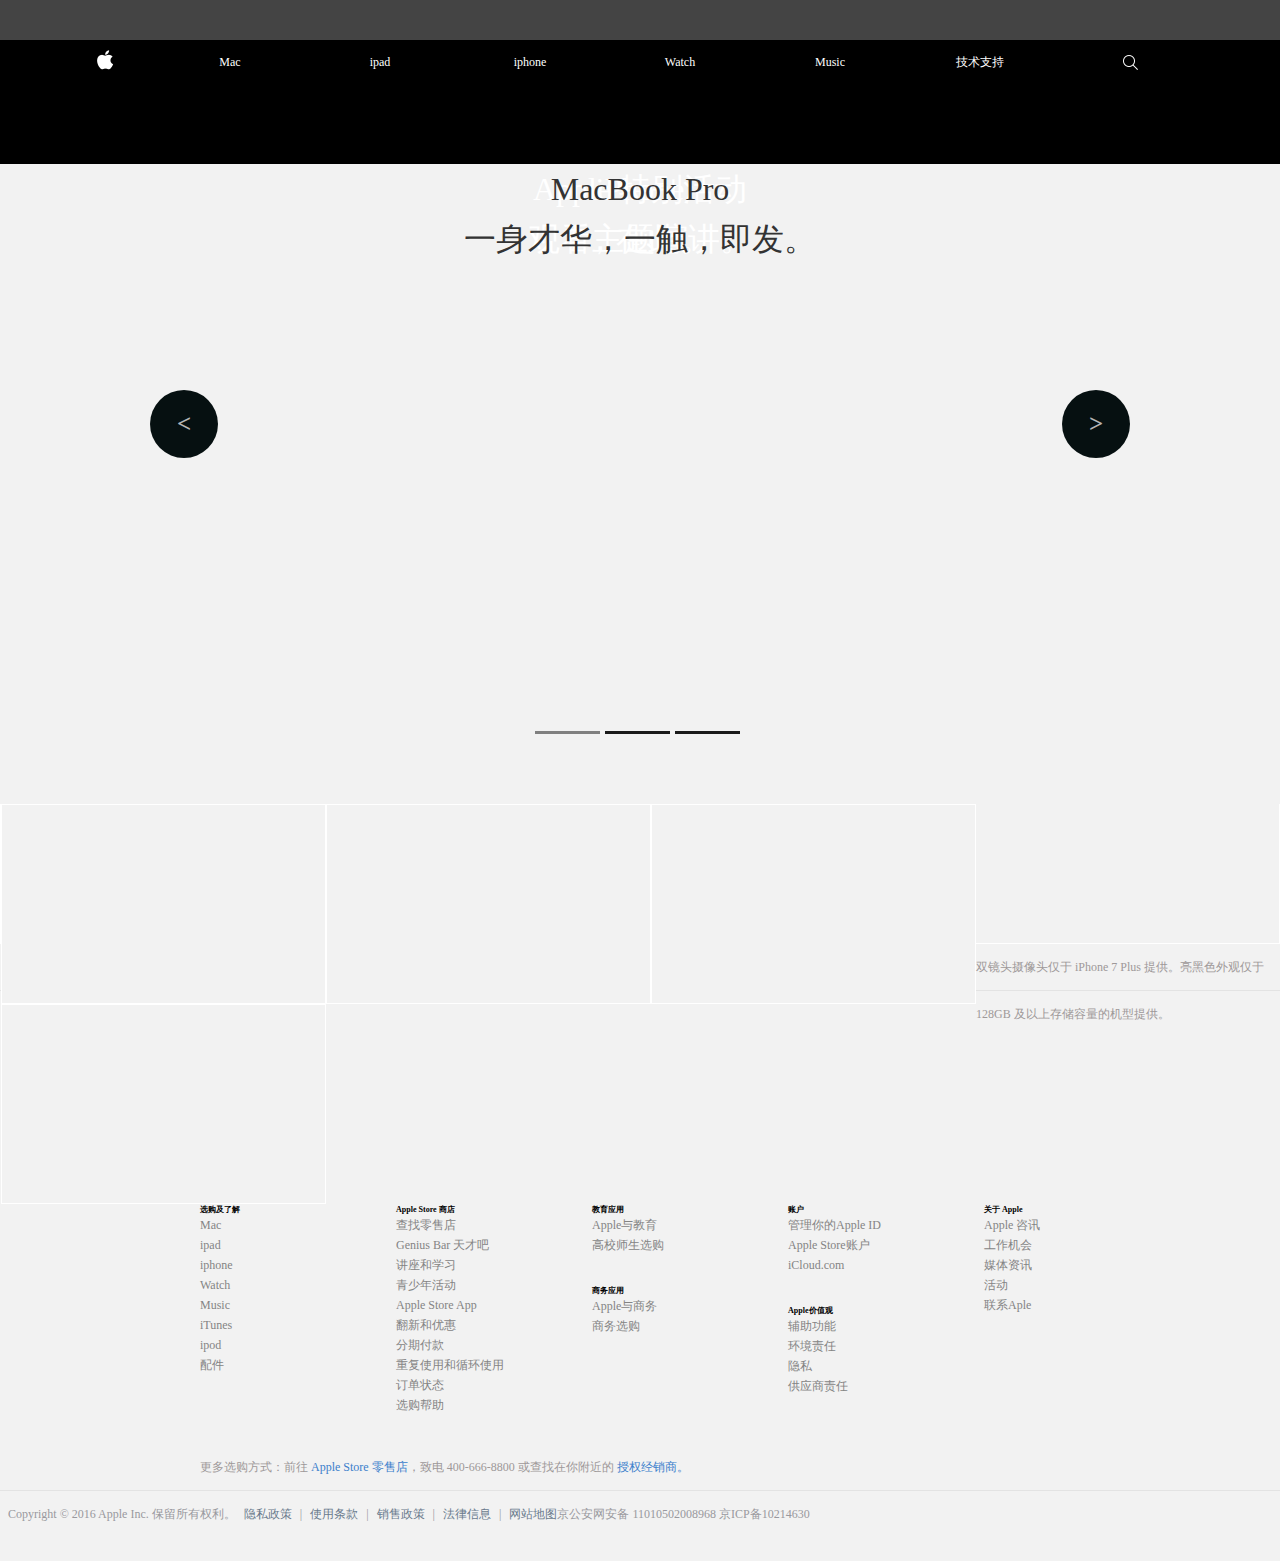
==== apple/index.html @ 4ab30782 "apple" ====
<!doctype html>
<html lang="en">
<head>
    <meta charset="UTF-8">
    <meta name="viewport"
          content="width=device-width, user-scalable=no, initial-scale=1.0, maximum-scale=1.0, minimum-scale=1.0">
    <meta http-equiv="X-UA-Compatible" content="ie=edge">
    <title>Document</title>
    <link rel="stylesheet" href="../css/less.css">
    <link rel="stylesheet" href="mian.css">
    <script src="jquery-3.1.0.js"></script>
    <script src="index.js"></script>
</head>
<body>
    <div class="head"></div>
    <ul class="daohang">
            <li><a href=""><img src="img/index.png" alt="" style="background: #000;margin-left:50px;"></a></li>
            <li><a href="">Mac</a></li>
            <li><a href="">ipad</a></li>
            <li><a href="">iphone</a></li>
            <li><a href="">Watch</a></li>
            <li><a href="">Music</a></li>
            <li><a href="">技术支持</a></li>
            <li><a href=""><img src="img/index1.png" alt="" style="background: #000"></a></li>
            <li><a href=""><img src="img/index2.png" alt="" style="background: #000"></a></li>
    </ul>
    <div class="container box">
        <div class="row">
            <div class="banner">
                <div class="imgbox">
                    <a href="" class="col-l-3 col-m-6 col-s-12 img1 img">
                        <h1>Apple 特别活动</br>观看主题演讲。</h1></a>
                    <a href="" class="col-l-3 col-m-6 col-s-12 img2 img">
                        <h1>iPhone</br>7，在此。</h1></a>
                    <a href="" class="col-l-3 col-m-6 col-s-12 img3 img">
                        <h1 style="color:#333333;background: none">MacBook Pro</br>一身才华，一触，即发。</h1></a>
                </div>
                <div class="leftbtn">&lt;</div>
                <div class="rightbtn">&gt;</div>
                <ul class="con">
                    <li class="active"></li>
                    <li></li>
                    <li></li>
                </ul>
            </div>
        </div>
    </div>
    <div class="container body">
        <div class="row">
            <div class="col-l-3 col-m-6 col-s-12 one five"> </div>
            <div class="col-l-3 col-m-6 col-s-12 two five"></div>
            <div class="col-l-3 col-m-6 col-s-12 three five"></div>
            <div class="col-l-3 col-m-6 col-s-12 four five"></div>
        </div>
    </div>
    <div class="line">
        双镜头摄像头仅于 iPhone 7 Plus 提供。亮黑色外观仅于 128GB 及以上存储容量的机型提供。
    </div>
    <div class="foot">
        <ul class="footer">
            <li>
                <h6>选购及了解</h6>
                <a href="">Mac</a>
                <a href="">ipad</a>
                <a href="">iphone</a>
                <a href="">Watch</a>
                <a href="">Music</a>
                <a href="">iTunes</a>
                <a href="">ipod</a>
                <a href="">配件</a>
            </li>
            <li>
                <h6>Apple Store 商店</h6>
                <a href="">查找零售店</a>
                <a href="">Genius Bar 天才吧</a>
                <a href="">讲座和学习</a>
                <a href="">青少年活动</a>
                <a href="">Apple Store App</a>
                <a href="">翻新和优惠</a>
                <a href="">分期付款</a>
                <a href="">重复使用和循环使用</a>
                <a href="">订单状态</a>
                <a href="">选购帮助</a>
            </li>
            <li>
                <h6>教育应用</h6>
                <a href="">Apple与教育</a>
                <a href="">高校师生选购</a>
                <h6 style="margin-top:70px">商务应用</h6>
                <a href="">Apple与商务</a>
                <a href="">商务选购</a>
            </li>
            <li>
                <h6>账户</h6>
                <a href="">管理你的Apple ID</a>
                <a href="">Apple Store账户</a>
                <a href="">iCloud.com</a>
                <h6 style="margin-top:90px">Apple价值观</h6>
                <a href="">辅助功能</a>
                <a href="">环境责任</a>
                <a href="">隐私</a>
                <a href="">供应商责任</a>
            </li>
            <li>
                <h6>关于 Apple</h6>
                <a href="">Apple 咨讯</a>
                <a href="">工作机会</a>
                <a href="">媒体资讯</a>
                <a href="">活动</a>
                <a href="">联系Aple</a>
            </li>
        </ul>
    </div>
    <div class="line">
        更多选购方式：前往 <a href="">Apple Store 零售店</a>，致电 400-666-8800 或查找在你附近的 <a href="">授权经销商。</a>
    </div>
    <div class="low">
        <span>Copyright © 2016 Apple Inc. 保留所有权利。</span>
        <a href="">隐私政策</a><span>|</span>
        <a href="">使用条款</a><span>|</span>
        <a href="">销售政策</a><span>|</span>
        <a href="">法律信息</a><span>|</span>
        <a href="">网站地图</a>
        <p>京公安网安备 11010502008968 京ICP备10214630</p>
    </div>
</body>
</html>
---- apple/mian.css ----
*{
    margin: 0;padding: 0;list-style: none;box-sizing: border-box;background: #F2F2F2;
}
.head{
    width:100%;
    height:40px;
    margin: auto;
    background: #444;
}
.daohang{
    width:100%;
    height:64px;
    margin: auto;
    background: #000;
}
.daohang li{
    float: left;
    margin-right:30px;
    background: #000;
    padding-left: 10px;
}
.daohang li a{
    padding-left:30px ;
    display: block;
    width: 110px;
    text-decoration: none;
    color: #fff;
    font-size: 12px;
    font-family: "微软雅黑";
    line-height: 44px;
    text-align: center;
    z-index:999;
    background: #000;
}
.daohang li a:hover{
    color: #999;
}
.box{
    width:100%;
    height: 640px;
    margin: auto;
    background: red;
    position: relative;
}
.banner{
    height: 640px;
    background: #000;
    margin: auto;
}
.imgbox{
    width:100%;
    height:100%;
    float: left;
    overflow: hidden;
    position: relative;
}
.imgbox h1{
    text-align: center;
    line-height: 50px;
    text-decoration: none;
    background: #000;
    position: absolute;
    top: 0px;
    left: 0;
    right: 0;
    margin: auto;
    color: #fff;
    font-family: "微软雅黑";
    font-weight: 500;
    background: none;
}
.leftbtn,.rightbtn{
    width: 68px;
    height: 68px;
    border-radius: 50%;
    position: absolute;
    top: 0;
    bottom: 0;
    margin: auto 0;
    background: #061011;
    color: #B5B5B5;
    font-size: 25px;
    text-align: center;
    line-height: 68px;
    font-weight: bold;
    cursor: pointer;
}
.leftbtn{
    left: 150px;
}
.rightbtn{
    right:150px;
}
.con{
    height: 3px;
    width: 210px;
    position: absolute;
    bottom: 10px;
    left: 0;
    right: 0;
    margin: auto;
    background: none;
}
.con li{
    width: 65px;
    height: 3px;
    float: left;
    margin-right: 5px;
    background: #1A1A1A;
}
.con .active{
    background: #808080;
}
.body{
    width:100%;
    height: 200px;
    border: 1px solid #fff;
    margin: auto;
}
div[class*="col"]{
    width: 325px;
    height: 200px;
    float: left;
    border: 1px solid #fff;
}
.line{
    width: 100%;
    height: 47px;
    margin: auto;
    border-bottom: 1px solid #E3E3E3;
    color: #9E9999;
    font-size: 12px;
    line-height: 47px;
    text-align: left;
    padding-left: 200px;
}
.line a{
    color: #3C80CC;
    font-size: 12px;
    text-decoration: none;
}
.line a:hover{
    color: #000;
    text-decoration: underline;
}
.foot{
    width:100%;
    overflow: hidden;
    margin: auto;
    margin-top: 50px;
}
.footer{
    width:100%;
    height: 240px;
    margin: 0 auto;
    margin-left: 200px;
}
.footer li{
    width: 196px;
    height: 100%;
    float: left;
    font-size: 12px;
    font-family: "微软雅黑";
}
.footer li a{
    float: left;
    line-height: 20px;
    display: block;
    width:100%;
    height: 20px;
    text-align: left;
    color: #848484;
    text-decoration: none;
}
.footer li a:hover{
    text-decoration: underline;
    color: #000;
}
.footer li h6{
    color: #000;
}
.low{
    width: 100%;
    height: 70px;
    margin: auto;
}
.low span{
    color: #99999E;
    font-size: 12px;
    font-family: "微软雅黑";
    text-align: left;
    line-height: 47px;
    float: left;
    margin-right: 8px;
    margin-left: 8px;
}
.low a{
    display: block;
    float:left;
    color: #6A7B8D;
    line-height: 47px;
    text-decoration: none;
    font-size: 12px;
}
.low a:hover{
    text-decoration: underline;
    color: #000;
}
.low p{
    width: 100%;
    color: #99999E;
    font-size: 12px;
    font-family: "微软雅黑";
    text-align: left;
    line-height: 47px;
    padding-left: 5px;
    padding-left: 200px;
}
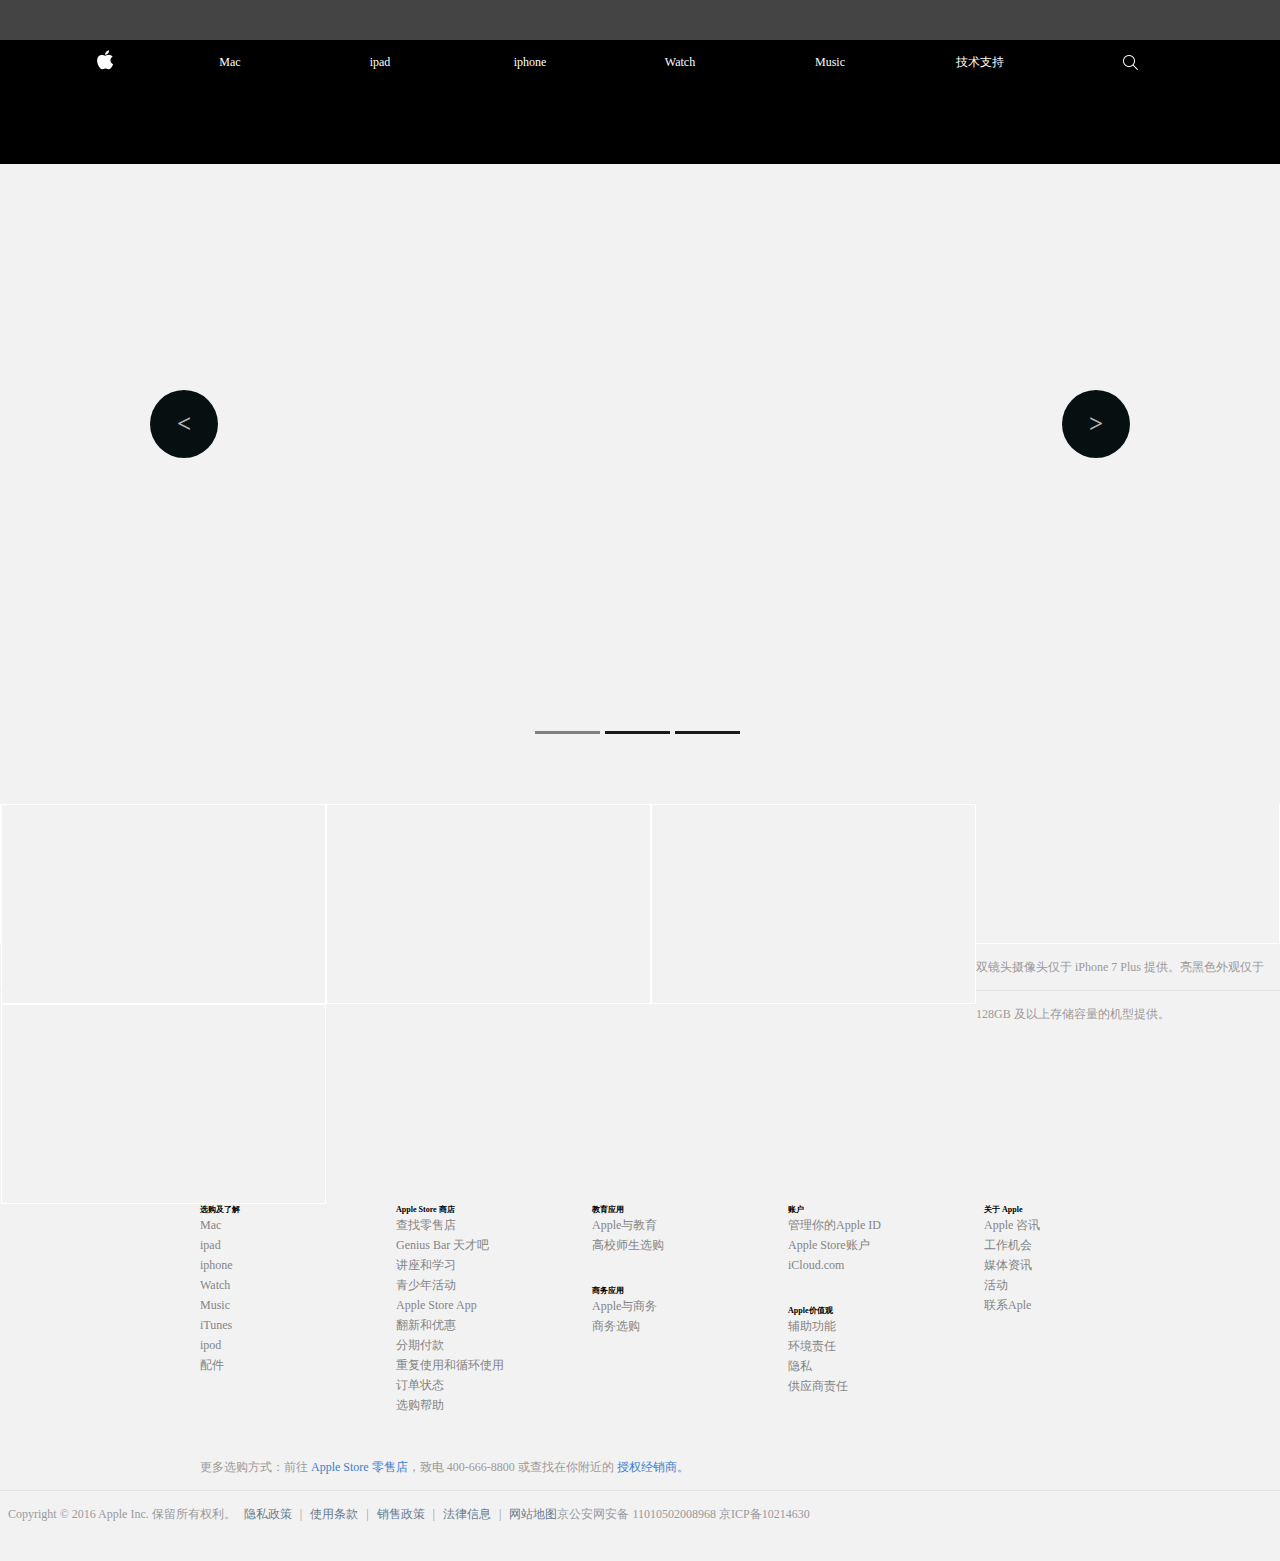
==== commit 86fac540: "apple" ====
--- a/apple/index.html
+++ b/apple/index.html
@@ -6,7 +6,7 @@
           content="width=device-width, user-scalable=no, initial-scale=1.0, maximum-scale=1.0, minimum-scale=1.0">
     <meta http-equiv="X-UA-Compatible" content="ie=edge">
     <title>Document</title>
-    <link rel="stylesheet" href="../css/less.css">
+    <link rel="stylesheet" href="less.css">
     <link rel="stylesheet" href="mian.css">
     <script src="jquery-3.1.0.js"></script>
     <script src="index.js"></script>
@@ -29,11 +29,14 @@
             <div class="banner">
                 <div class="imgbox">
                     <a href="" class="col-l-3 col-m-6 col-s-12 img1 img">
-                        <h1>Apple 特别活动</br>观看主题演讲。</h1></a>
+                        <!--<h1>Apple 特别活动</br>观看主题演讲。</h1>-->
+                        </a>
                     <a href="" class="col-l-3 col-m-6 col-s-12 img2 img">
-                        <h1>iPhone</br>7，在此。</h1></a>
+                        <!--<h1>iPhone</br>7，在此。</h1>-->
+                    </a>
                     <a href="" class="col-l-3 col-m-6 col-s-12 img3 img">
-                        <h1 style="color:#333333;background: none">MacBook Pro</br>一身才华，一触，即发。</h1></a>
+                        <!--<h1 style="color:#333333;background: none">MacBook Pro</br>一身才华，一触，即发。</h1>-->
+                    </a>
                 </div>
                 <div class="leftbtn">&lt;</div>
                 <div class="rightbtn">&gt;</div>
